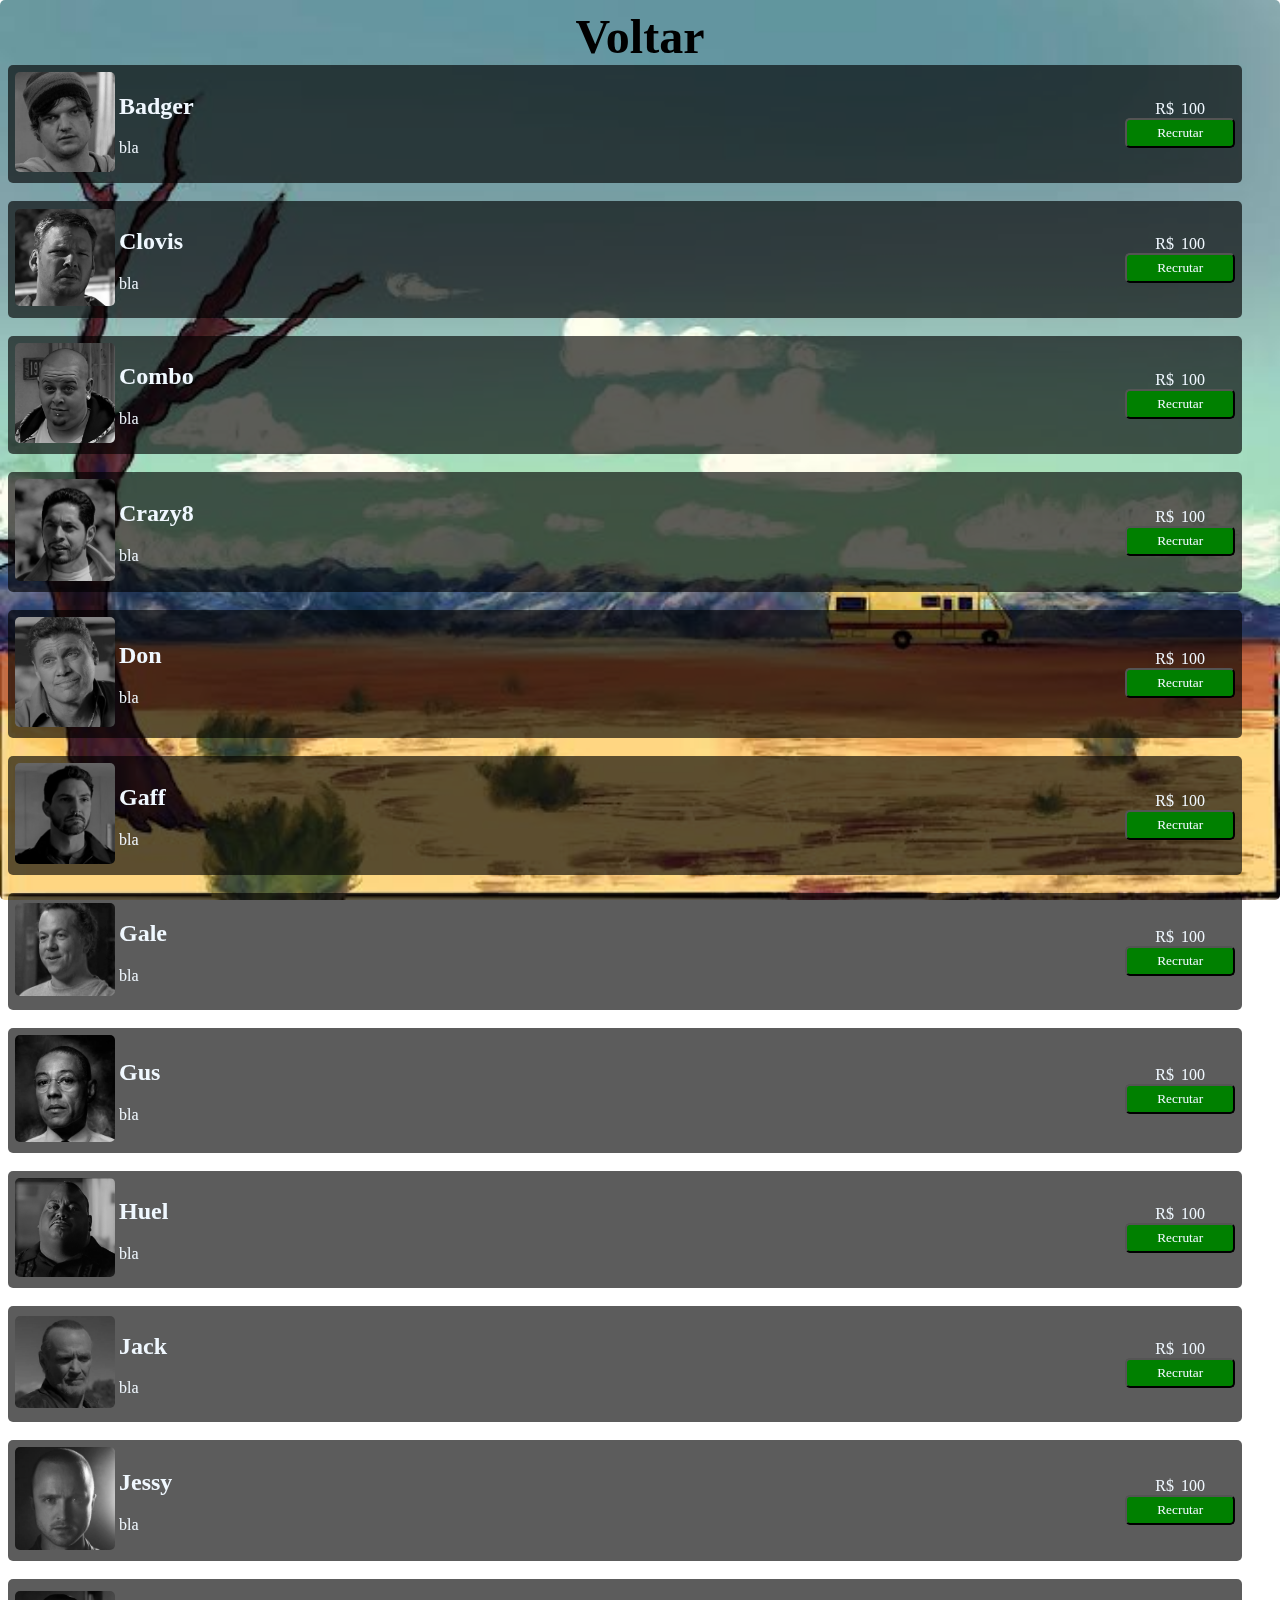
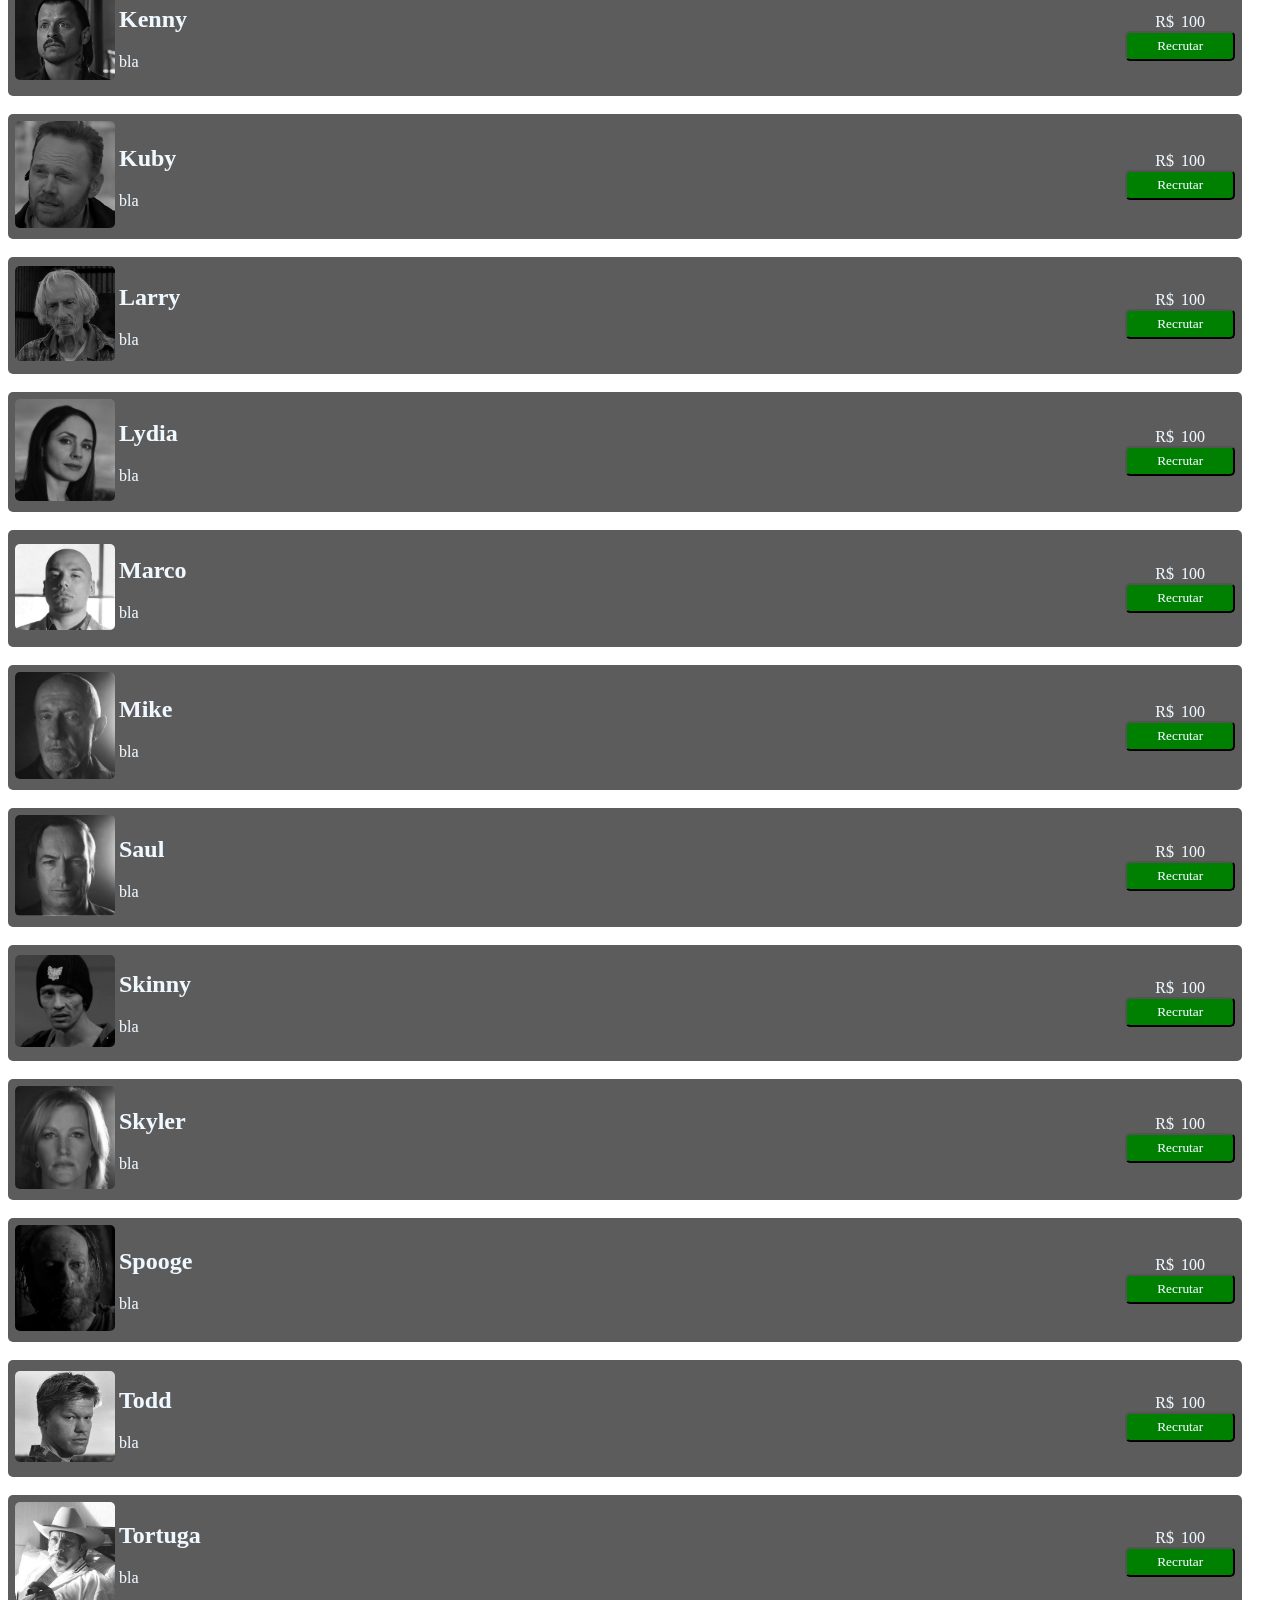
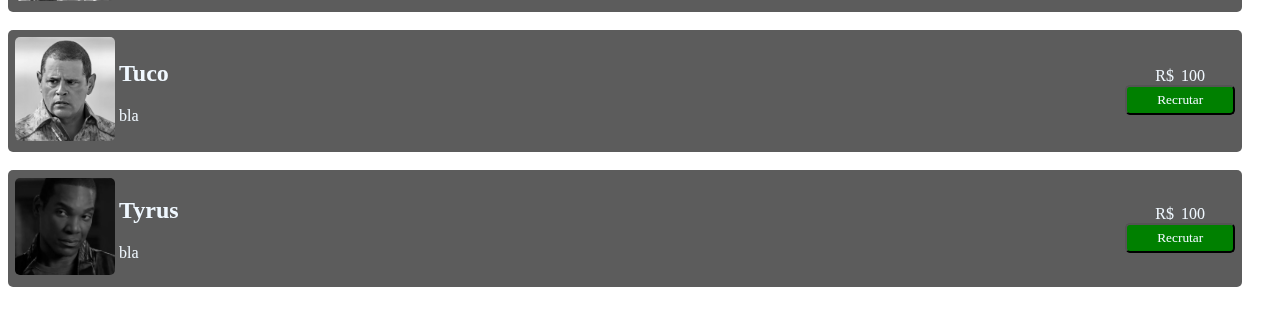
==== loja_membros.html @ a5ee33d0 "u" ====
<!DOCTYPE html>
<html lang="pt-br">

<head>
    <meta charset="UTF-8">
    <meta http-equiv="X-UA-Compatible" content="IE=edge">
    <meta name="viewport" content="width=device-width, initial-scale=1.0">
    <title>bBad</title>
    <link rel="stylesheet" href="css.css">
</head>
<style>
    .gradeShop button {
        padding: 5px;
        border-radius: 5px;
        background-color: green;
        color: aliceblue;
    }

    img {
        border-radius: 5px;
    }
</style>

<body>

    <img class="fundo" src="imagens/Splash.jpeg" alt="">


    <div class="opcao">
        <a href="loja.html">
            <h1>Voltar</h1>
        </a>
    </div>

    <!------------------------------------------------>
    <script>

        const listaMembros = [
            { Nome: 'Badger'  ,Preco:'100',RP:'100', Descricao:'bla' },
            { Nome: 'Clovis'  ,Preco:'100',RP:'100', Descricao:'bla' },
            { Nome: 'Combo'   ,Preco:'100',RP:'100', Descricao:'bla' },
            { Nome: 'Crazy8'  ,Preco:'100',RP:'100', Descricao:'bla' },
            { Nome: 'Don'     ,Preco:'100',RP:'100', Descricao:'bla' },
            { Nome: 'Gaff'    ,Preco:'100',RP:'100', Descricao:'bla' },
            { Nome: 'Gale'    ,Preco:'100',RP:'100', Descricao:'bla' },
            { Nome: 'Gus'     ,Preco:'100',RP:'100', Descricao:'bla' },
            { Nome: 'Huel'    ,Preco:'100',RP:'100', Descricao:'bla' },
            { Nome: 'Jack'    ,Preco:'100',RP:'100', Descricao:'bla' },
            { Nome: 'Jessy'   ,Preco:'100',RP:'100', Descricao:'bla' },
            { Nome: 'Kenny'   ,Preco:'100',RP:'100', Descricao:'bla' },
            { Nome: 'Kuby'    ,Preco:'100',RP:'100', Descricao:'bla' },
            { Nome: 'Larry'   ,Preco:'100',RP:'100', Descricao:'bla' },
            { Nome: 'Lydia'   ,Preco:'100',RP:'100', Descricao:'bla' },
            { Nome: 'Marco'   ,Preco:'100',RP:'100', Descricao:'bla' },
            { Nome: 'Mike'    ,Preco:'100',RP:'100', Descricao:'bla' },
            { Nome: 'Saul'    ,Preco:'100',RP:'100', Descricao:'bla' },
            { Nome: 'Skinny'  ,Preco:'100',RP:'100', Descricao:'bla' },
            { Nome: 'Skyler'  ,Preco:'100',RP:'100', Descricao:'bla' },
            { Nome: 'Spooge'  ,Preco:'100',RP:'100', Descricao:'bla' },
            { Nome: 'Todd'    ,Preco:'100',RP:'100', Descricao:'bla' },
            { Nome: 'Tortuga' ,Preco:'100',RP:'100', Descricao:'bla' },
            { Nome: 'Tuco'    ,Preco:'100',RP:'100', Descricao:'bla' },
            { Nome: 'Tyrus'   ,Preco:'100',RP:'100', Descricao:'bla' },
        ];

        listaMembros.forEach(element => {
            document.body.innerHTML += `
            <div class="gradeShop">
        <table style="width:100%;">
            <tr>
                <td><img alt="" style="width:100px;" id="foto_${element.Nome}" 
                    src="imagens/Personagens/${element.Nome}.jpg"></td>
                <td>
                    <h2 style="color:aliceblue ;">
                        ${element.Nome}
                    </h2>
                    <span style="color:aliceblue ;">
                        ${element.Descricao}
                        &nbsp;&nbsp;&nbsp;&nbsp;&nbsp;&nbsp;&nbsp;&nbsp;&nbsp;&nbsp;&nbsp;&nbsp;&nbsp;&nbsp;&nbsp;&nbsp;&nbsp;&nbsp;&nbsp;&nbsp;&nbsp;&nbsp;&nbsp;&nbsp;&nbsp;&nbsp;&nbsp;&nbsp;&nbsp;&nbsp;&nbsp;&nbsp;&nbsp;&nbsp;&nbsp;&nbsp;&nbsp;&nbsp;&nbsp;&nbsp;&nbsp;&nbsp;&nbsp;&nbsp;&nbsp;&nbsp;&nbsp;&nbsp;&nbsp;&nbsp;
                        &nbsp;&nbsp;&nbsp;&nbsp;&nbsp;&nbsp;&nbsp;&nbsp;&nbsp;&nbsp;&nbsp;&nbsp;&nbsp;&nbsp;&nbsp;&nbsp;&nbsp;&nbsp;&nbsp;&nbsp;&nbsp;&nbsp;&nbsp;&nbsp;&nbsp;&nbsp;&nbsp;&nbsp;&nbsp;&nbsp;&nbsp;&nbsp;&nbsp;&nbsp;&nbsp;&nbsp;&nbsp;&nbsp;&nbsp;&nbsp;&nbsp;&nbsp;&nbsp;&nbsp;&nbsp;&nbsp;&nbsp;&nbsp;&nbsp;&nbsp;
                        &nbsp;&nbsp;&nbsp;&nbsp;&nbsp;&nbsp;&nbsp;&nbsp;&nbsp;&nbsp;&nbsp;&nbsp;&nbsp;&nbsp;&nbsp;&nbsp;&nbsp;&nbsp;&nbsp;&nbsp;&nbsp;&nbsp;&nbsp;&nbsp;&nbsp;&nbsp;&nbsp;&nbsp;&nbsp;&nbsp;&nbsp;&nbsp;&nbsp;&nbsp;&nbsp;&nbsp;&nbsp;&nbsp;&nbsp;&nbsp;&nbsp;&nbsp;&nbsp;&nbsp;&nbsp;&nbsp;&nbsp;&nbsp;&nbsp;&nbsp;
                   </span>
                </td>
                <td>
                    <center>
                        <span style="color:aliceblue ;" id="preco_${element.Nome}">
                            R$ ${element.Preco}
                        </span>
                        <button style="width:100%;" id="bt_${element.Nome}">
                            Recrutar
                        </button>
                    </center>
                </td>
            </tr>
        </table>
    </div>
    <br>
            
            `;
        });
    </script>
    <!------------------------------------------------>




    <!------------------------------------------------>



    <!------------------------------------------------>



</body>
<script src="js.js"></script>

<script>





    listaMembros.forEach(element => {
        eval(`
        const foto_${element.Nome} = document.getElementById('foto_${element.Nome}');
    const preco_${element.Nome} = document.getElementById('preco_${element.Nome}');
    const bt_${element.Nome} = document.getElementById('bt_${element.Nome}');

    bt_${element.Nome}.addEventListener('click', () => {
        if (parseInt(localStorage.getItem('desbloqueou_personagem_${element.Nome}')) === 0) {
            if (parseInt(localStorage.getItem('dinheiro')) >= ${element.Preco}) {

                removeDinheiro(${element.Preco});
                localStorage.setItem('desbloqueou_personagem_${element.Nome}', '1');
                msgOk('Membro recrutado com sucesso!');
                addReputacao(${element.RP})
                addMembro();
            }
            else {
                msgErro('Voçe não tem dinheiro para comprar esse membro')
            }
        }
        else {
            msgErro('Voçe ja possue esse membro na sua equipe')
        }
    });
`);
    });






    verCompras();

    function verCompras() {


        listaMembros.forEach(element => {
            eval(`
    if (parseInt(localStorage.getItem('desbloqueou_personagem_${element.Nome}')) === 0) {
            bt_${element.Nome}.style.backgroundColor = 'green';
            foto_${element.Nome}.style.filter = 'grayscale(1)';

        }
        else {
            bt_${element.Nome}.style.backgroundColor = 'red';
            foto_${element.Nome}.style.filter = 'none';
            foto_${element.Nome}.style.border = '5px solid green';
        }
        `);
        });
        //------------------------------------

        //--------------------- 


    }




    setInterval(() => {
        verCompras();
    }, 1000);




    function msgOk(msg) {
        msgbox('Sucesso', msg);
    }
    function msgErro(msg) {
        msgbox('Erro', msg, 1000, 0, 'red');
    }

</script>

</html>
---- css.css ----
* {
    cursor: pointer;
    z-index: 100;
    text-decoration: none;
    color: rgb(0, 0, 0);
    font-family: Georgia, 'Times New Roman', Times, serif;
    word-spacing: 3px;
}

.pprogress{
    width: 100%;
}

.fundo {
    width: 100%;
    height: 100%;
    position: fixed;
    left: 0;
    top: 0;
    z-index: -1;
}

.opcao {
    color: rgb(0, 0, 0);
    text-align: center;
    font-size: 150%;
    padding: 1px;
    margin: 0;
}

h5 {
    margin: 0;
    color: aliceblue;
    background-color: rgba(0, 0, 0, 0.739);
}
h1 {
    margin: 0; 
}

.opcao h1:hover {
    color: rgb(25, 103, 11);
    border-top: 1px solid aliceblue;
    border-bottom: 1px solid aliceblue;
}

.espaco {
    min-height: 20%;
    width: 100%;
    padding: 2%;
}



.trofeu {
    width: 100%;
}

.trofeu img {
    width: 100px;
    height: 100px;
}

.fotoPerfil {
    width: 10%;
}

.gradePrincipal {
    width: 97%;
    max-height: 50%;
    display: flex;
    background-color: rgba(0, 0, 0, 0.639);
    padding: 4px;
    border-radius: 5px;

}

.gradePrincipal img {
    padding: 5px;
}

.gradePrincipal td,
table,
tr {
    margin: 0;
    color: rgb(255, 255, 255);
}

.gradePrincipal table tr td button {
    background-color: rgb(56, 140, 67);
    color: rgb(255, 255, 255);
    padding: 3px;
    border-radius: 10px;
    width: 150px;
    border: none;
}

.gradePrincipal a h2 {
    color: rgb(255, 255, 255);
}

a .gradePrincipal h2 {
    color: rgb(255, 255, 255);
}


.gradeShop {
    width: 97%;
    max-height: 50%;
    display: flex;
    background-color: rgba(0, 0, 0, 0.639);
    padding: 4px;
    border-radius: 5px;

}
.gradeShop .item {
    max-width: 80px;
    min-width: 80px;
    width: 80px;
    height: 60px;
    padding: 5px;
}
a .gradeShop h2 {
    color: rgb(255, 255, 255);
}

.gradePrincipal span{
    color: rgb(255, 255, 255);
}
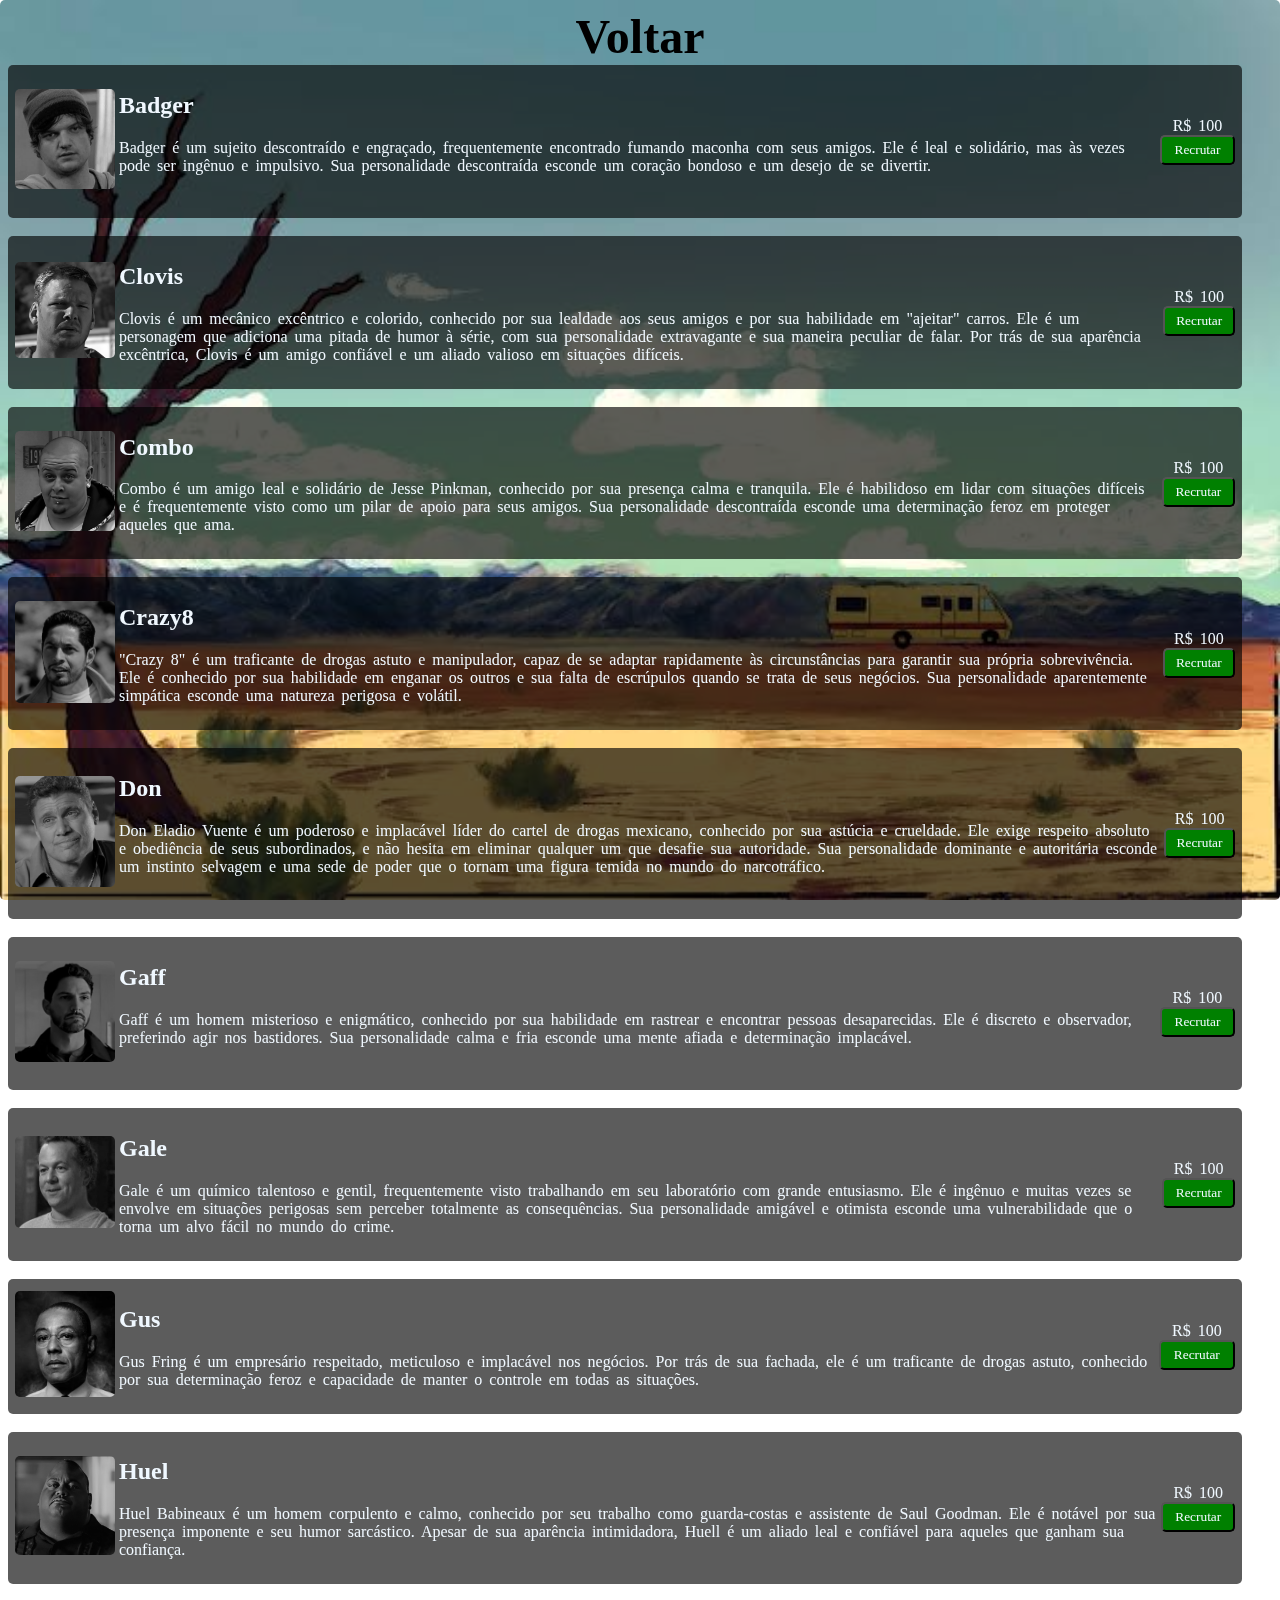
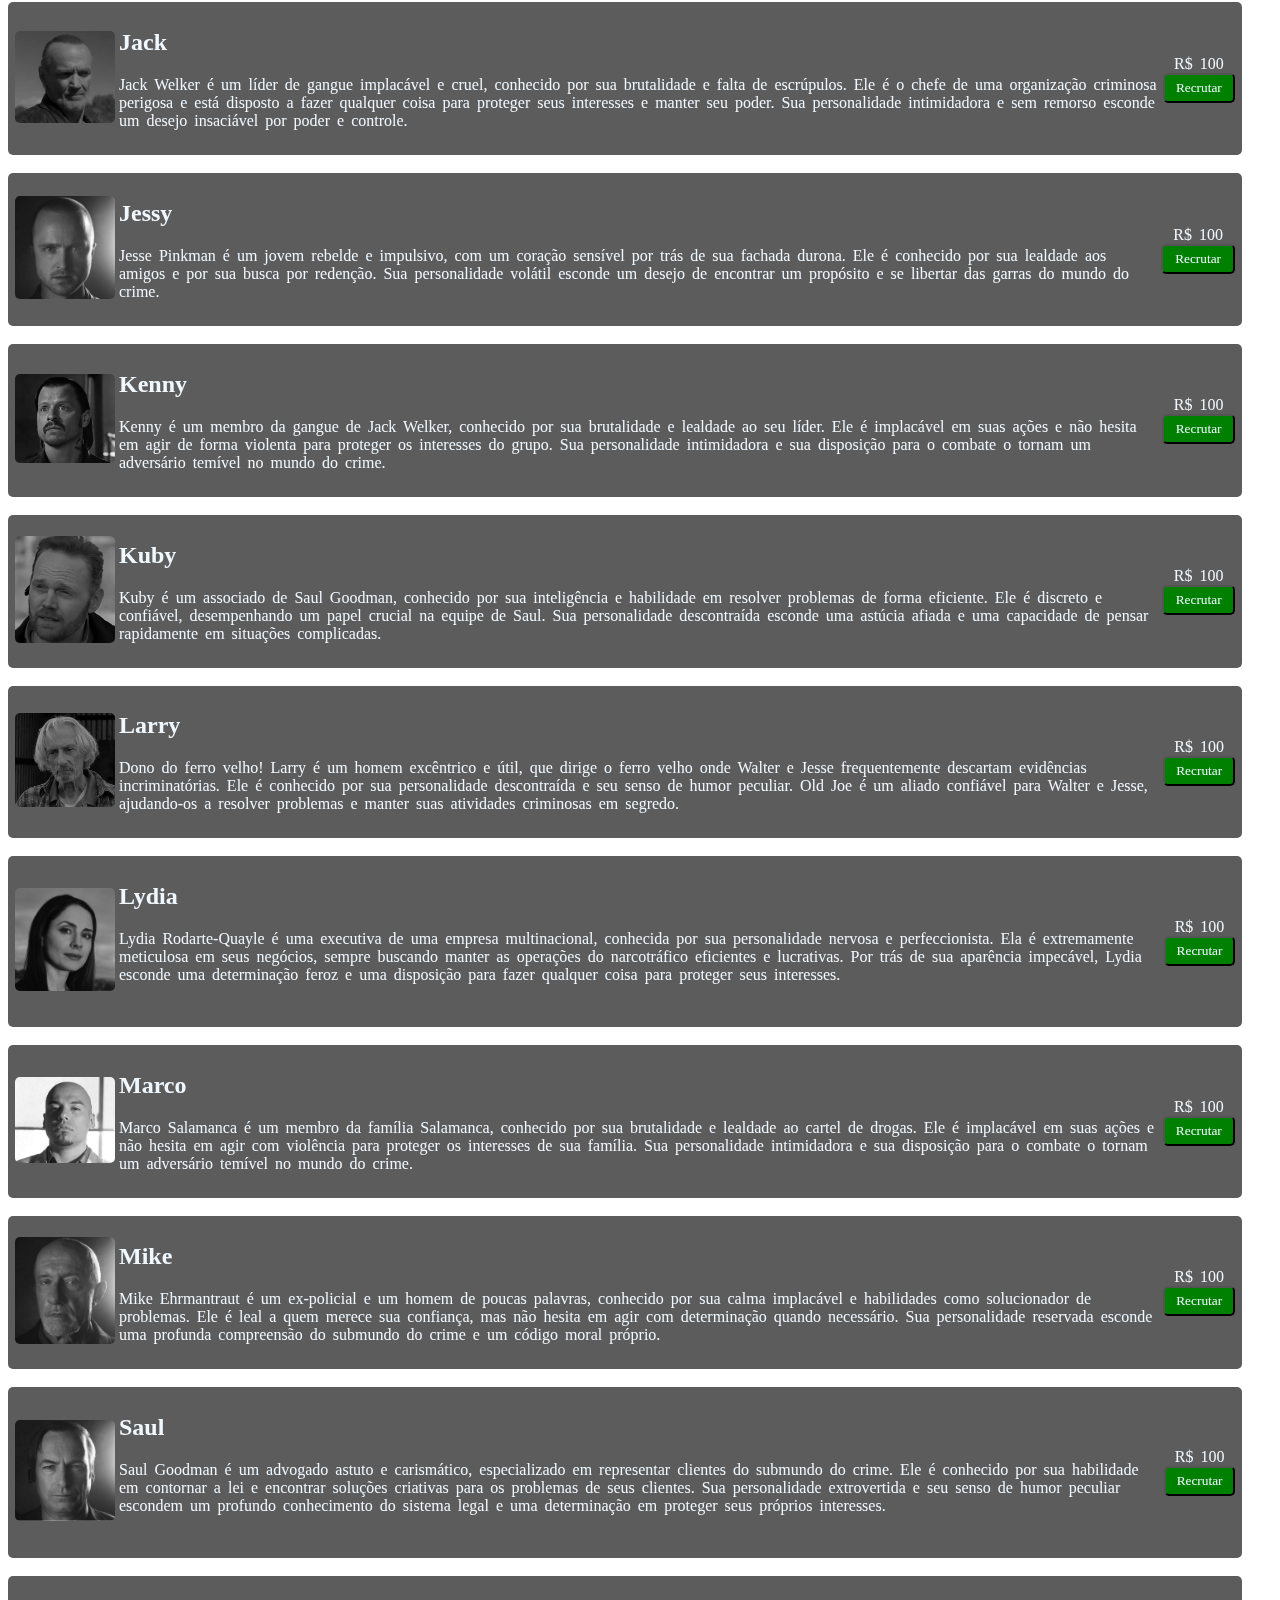
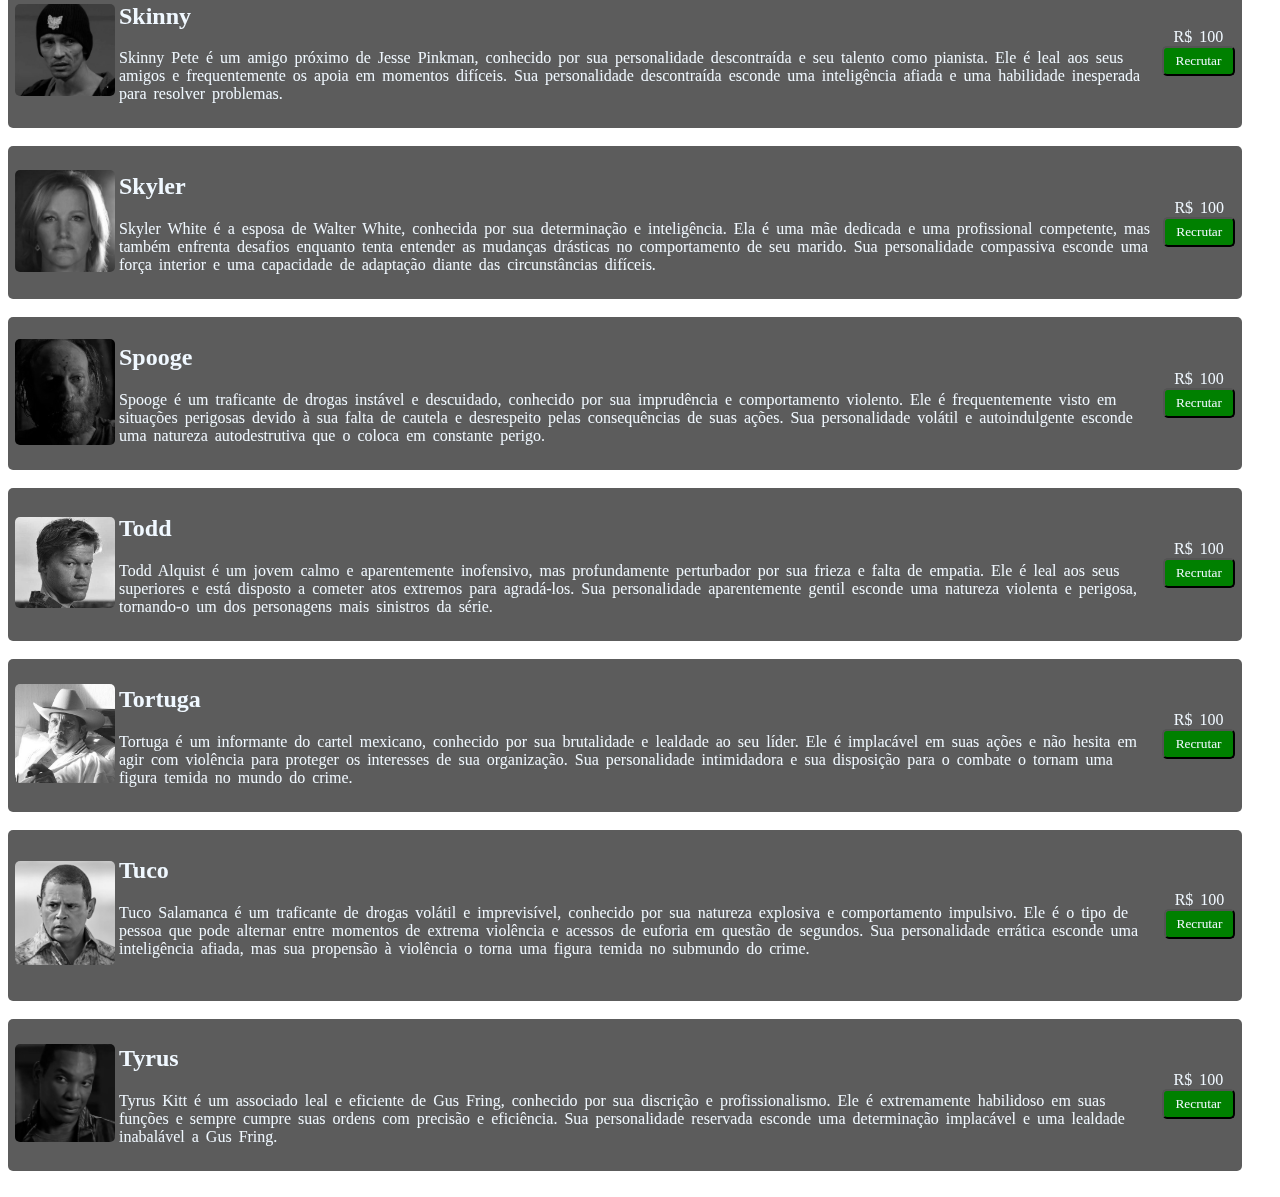
==== commit 04802746: "2" ====
--- a/loja_membros.html
+++ b/loja_membros.html
@@ -36,31 +36,31 @@
     <script>
 
         const listaMembros = [
-            { Nome: 'Badger'  ,Preco:'100',RP:'100', Descricao:'bla' },
-            { Nome: 'Clovis'  ,Preco:'100',RP:'100', Descricao:'bla' },
-            { Nome: 'Combo'   ,Preco:'100',RP:'100', Descricao:'bla' },
-            { Nome: 'Crazy8'  ,Preco:'100',RP:'100', Descricao:'bla' },
-            { Nome: 'Don'     ,Preco:'100',RP:'100', Descricao:'bla' },
-            { Nome: 'Gaff'    ,Preco:'100',RP:'100', Descricao:'bla' },
-            { Nome: 'Gale'    ,Preco:'100',RP:'100', Descricao:'bla' },
-            { Nome: 'Gus'     ,Preco:'100',RP:'100', Descricao:'bla' },
-            { Nome: 'Huel'    ,Preco:'100',RP:'100', Descricao:'bla' },
-            { Nome: 'Jack'    ,Preco:'100',RP:'100', Descricao:'bla' },
-            { Nome: 'Jessy'   ,Preco:'100',RP:'100', Descricao:'bla' },
-            { Nome: 'Kenny'   ,Preco:'100',RP:'100', Descricao:'bla' },
-            { Nome: 'Kuby'    ,Preco:'100',RP:'100', Descricao:'bla' },
-            { Nome: 'Larry'   ,Preco:'100',RP:'100', Descricao:'bla' },
-            { Nome: 'Lydia'   ,Preco:'100',RP:'100', Descricao:'bla' },
-            { Nome: 'Marco'   ,Preco:'100',RP:'100', Descricao:'bla' },
-            { Nome: 'Mike'    ,Preco:'100',RP:'100', Descricao:'bla' },
-            { Nome: 'Saul'    ,Preco:'100',RP:'100', Descricao:'bla' },
-            { Nome: 'Skinny'  ,Preco:'100',RP:'100', Descricao:'bla' },
-            { Nome: 'Skyler'  ,Preco:'100',RP:'100', Descricao:'bla' },
-            { Nome: 'Spooge'  ,Preco:'100',RP:'100', Descricao:'bla' },
-            { Nome: 'Todd'    ,Preco:'100',RP:'100', Descricao:'bla' },
-            { Nome: 'Tortuga' ,Preco:'100',RP:'100', Descricao:'bla' },
-            { Nome: 'Tuco'    ,Preco:'100',RP:'100', Descricao:'bla' },
-            { Nome: 'Tyrus'   ,Preco:'100',RP:'100', Descricao:'bla' },
+            { Nome: 'Badger'  ,Preco:'100',RP:'100', Descricao:'Badger é um sujeito descontraído e engraçado, frequentemente encontrado fumando maconha com seus amigos. Ele é leal e solidário, mas às vezes pode ser ingênuo e impulsivo. Sua personalidade descontraída esconde um coração bondoso e um desejo de se divertir.' },
+            { Nome: 'Clovis'  ,Preco:'100',RP:'100', Descricao:'Clovis é um mecânico excêntrico e colorido, conhecido por sua lealdade aos seus amigos e por sua habilidade em "ajeitar" carros. Ele é um personagem que adiciona uma pitada de humor à série, com sua personalidade extravagante e sua maneira peculiar de falar. Por trás de sua aparência excêntrica, Clovis é um amigo confiável e um aliado valioso em situações difíceis.' },
+            { Nome: 'Combo'   ,Preco:'100',RP:'100', Descricao:'Combo é um amigo leal e solidário de Jesse Pinkman, conhecido por sua presença calma e tranquila. Ele é habilidoso em lidar com situações difíceis e é frequentemente visto como um pilar de apoio para seus amigos. Sua personalidade descontraída esconde uma determinação feroz em proteger aqueles que ama.' },
+            { Nome: 'Crazy8'  ,Preco:'100',RP:'100', Descricao:'"Crazy 8" é um traficante de drogas astuto e manipulador, capaz de se adaptar rapidamente às circunstâncias para garantir sua própria sobrevivência. Ele é conhecido por sua habilidade em enganar os outros e sua falta de escrúpulos quando se trata de seus negócios. Sua personalidade aparentemente simpática esconde uma natureza perigosa e volátil.' },
+            { Nome: 'Don'     ,Preco:'100',RP:'100', Descricao:'Don Eladio Vuente é um poderoso e implacável líder do cartel de drogas mexicano, conhecido por sua astúcia e crueldade. Ele exige respeito absoluto e obediência de seus subordinados, e não hesita em eliminar qualquer um que desafie sua autoridade. Sua personalidade dominante e autoritária esconde um instinto selvagem e uma sede de poder que o tornam uma figura temida no mundo do narcotráfico.' },
+            { Nome: 'Gaff'    ,Preco:'100',RP:'100', Descricao:'Gaff é um homem misterioso e enigmático, conhecido por sua habilidade em rastrear e encontrar pessoas desaparecidas. Ele é discreto e observador, preferindo agir nos bastidores. Sua personalidade calma e fria esconde uma mente afiada e determinação implacável.' },
+            { Nome: 'Gale'    ,Preco:'100',RP:'100', Descricao:'Gale é um químico talentoso e gentil, frequentemente visto trabalhando em seu laboratório com grande entusiasmo. Ele é ingênuo e muitas vezes se envolve em situações perigosas sem perceber totalmente as consequências. Sua personalidade amigável e otimista esconde uma vulnerabilidade que o torna um alvo fácil no mundo do crime.' },
+            { Nome: 'Gus'     ,Preco:'100',RP:'100', Descricao:'Gus Fring é um empresário respeitado, meticuloso e implacável nos negócios. Por trás de sua fachada, ele é um traficante de drogas astuto, conhecido por sua determinação feroz e capacidade de manter o controle em todas as situações.' },
+            { Nome: 'Huel'    ,Preco:'100',RP:'100', Descricao:'Huel Babineaux é um homem corpulento e calmo, conhecido por seu trabalho como guarda-costas e assistente de Saul Goodman. Ele é notável por sua presença imponente e seu humor sarcástico. Apesar de sua aparência intimidadora, Huell é um aliado leal e confiável para aqueles que ganham sua confiança.' },
+            { Nome: 'Jack'    ,Preco:'100',RP:'100', Descricao:'Jack Welker é um líder de gangue implacável e cruel, conhecido por sua brutalidade e falta de escrúpulos. Ele é o chefe de uma organização criminosa perigosa e está disposto a fazer qualquer coisa para proteger seus interesses e manter seu poder. Sua personalidade intimidadora e sem remorso esconde um desejo insaciável por poder e controle.' },
+            { Nome: 'Jessy'   ,Preco:'100',RP:'100', Descricao:'Jesse Pinkman é um jovem rebelde e impulsivo, com um coração sensível por trás de sua fachada durona. Ele é conhecido por sua lealdade aos amigos e por sua busca por redenção. Sua personalidade volátil esconde um desejo de encontrar um propósito e se libertar das garras do mundo do crime.' },
+            { Nome: 'Kenny'   ,Preco:'100',RP:'100', Descricao:'Kenny é um membro da gangue de Jack Welker, conhecido por sua brutalidade e lealdade ao seu líder. Ele é implacável em suas ações e não hesita em agir de forma violenta para proteger os interesses do grupo. Sua personalidade intimidadora e sua disposição para o combate o tornam um adversário temível no mundo do crime.' },
+            { Nome: 'Kuby'    ,Preco:'100',RP:'100', Descricao:'Kuby é um associado de Saul Goodman, conhecido por sua inteligência e habilidade em resolver problemas de forma eficiente. Ele é discreto e confiável, desempenhando um papel crucial na equipe de Saul. Sua personalidade descontraída esconde uma astúcia afiada e uma capacidade de pensar rapidamente em situações complicadas.' },
+            { Nome: 'Larry'   ,Preco:'100',RP:'100', Descricao:'Dono do ferro velho! Larry é um homem excêntrico e útil, que dirige o ferro velho onde Walter e Jesse frequentemente descartam evidências incriminatórias. Ele é conhecido por sua personalidade descontraída e seu senso de humor peculiar. Old Joe é um aliado confiável para Walter e Jesse, ajudando-os a resolver problemas e manter suas atividades criminosas em segredo.' },
+            { Nome: 'Lydia'   ,Preco:'100',RP:'100', Descricao:'Lydia Rodarte-Quayle é uma executiva de uma empresa multinacional, conhecida por sua personalidade nervosa e perfeccionista. Ela é extremamente meticulosa em seus negócios, sempre buscando manter as operações do narcotráfico eficientes e lucrativas. Por trás de sua aparência impecável, Lydia esconde uma determinação feroz e uma disposição para fazer qualquer coisa para proteger seus interesses.' },
+            { Nome: 'Marco'   ,Preco:'100',RP:'100', Descricao:'Marco Salamanca é um membro da família Salamanca, conhecido por sua brutalidade e lealdade ao cartel de drogas. Ele é implacável em suas ações e não hesita em agir com violência para proteger os interesses de sua família. Sua personalidade intimidadora e sua disposição para o combate o tornam um adversário temível no mundo do crime.' },
+            { Nome: 'Mike'    ,Preco:'100',RP:'100', Descricao:'Mike Ehrmantraut é um ex-policial e um homem de poucas palavras, conhecido por sua calma implacável e habilidades como solucionador de problemas. Ele é leal a quem merece sua confiança, mas não hesita em agir com determinação quando necessário. Sua personalidade reservada esconde uma profunda compreensão do submundo do crime e um código moral próprio.' },
+            { Nome: 'Saul'    ,Preco:'100',RP:'100', Descricao:'Saul Goodman é um advogado astuto e carismático, especializado em representar clientes do submundo do crime. Ele é conhecido por sua habilidade em contornar a lei e encontrar soluções criativas para os problemas de seus clientes. Sua personalidade extrovertida e seu senso de humor peculiar escondem um profundo conhecimento do sistema legal e uma determinação em proteger seus próprios interesses.' },
+            { Nome: 'Skinny'  ,Preco:'100',RP:'100', Descricao:'Skinny Pete é um amigo próximo de Jesse Pinkman, conhecido por sua personalidade descontraída e seu talento como pianista. Ele é leal aos seus amigos e frequentemente os apoia em momentos difíceis. Sua personalidade descontraída esconde uma inteligência afiada e uma habilidade inesperada para resolver problemas.' },
+            { Nome: 'Skyler'  ,Preco:'100',RP:'100', Descricao:'Skyler White é a esposa de Walter White, conhecida por sua determinação e inteligência. Ela é uma mãe dedicada e uma profissional competente, mas também enfrenta desafios enquanto tenta entender as mudanças drásticas no comportamento de seu marido. Sua personalidade compassiva esconde uma força interior e uma capacidade de adaptação diante das circunstâncias difíceis.' },
+            { Nome: 'Spooge'  ,Preco:'100',RP:'100', Descricao:'Spooge é um traficante de drogas instável e descuidado, conhecido por sua imprudência e comportamento violento. Ele é frequentemente visto em situações perigosas devido à sua falta de cautela e desrespeito pelas consequências de suas ações. Sua personalidade volátil e autoindulgente esconde uma natureza autodestrutiva que o coloca em constante perigo.' },
+            { Nome: 'Todd'    ,Preco:'100',RP:'100', Descricao:'Todd Alquist é um jovem calmo e aparentemente inofensivo, mas profundamente perturbador por sua frieza e falta de empatia. Ele é leal aos seus superiores e está disposto a cometer atos extremos para agradá-los. Sua personalidade aparentemente gentil esconde uma natureza violenta e perigosa, tornando-o um dos personagens mais sinistros da série.' },
+            { Nome: 'Tortuga' ,Preco:'100',RP:'100', Descricao:'Tortuga é um informante do cartel mexicano, conhecido por sua brutalidade e lealdade ao seu líder. Ele é implacável em suas ações e não hesita em agir com violência para proteger os interesses de sua organização. Sua personalidade intimidadora e sua disposição para o combate o tornam uma figura temida no mundo do crime.' },
+            { Nome: 'Tuco'    ,Preco:'100',RP:'100', Descricao:'Tuco Salamanca é um traficante de drogas volátil e imprevisível, conhecido por sua natureza explosiva e comportamento impulsivo. Ele é o tipo de pessoa que pode alternar entre momentos de extrema violência e acessos de euforia em questão de segundos. Sua personalidade errática esconde uma inteligência afiada, mas sua propensão à violência o torna uma figura temida no submundo do crime.' },
+            { Nome: 'Tyrus'   ,Preco:'100',RP:'100', Descricao:'Tyrus Kitt é um associado leal e eficiente de Gus Fring, conhecido por sua discrição e profissionalismo. Ele é extremamente habilidoso em suas funções e sempre cumpre suas ordens com precisão e eficiência. Sua personalidade reservada esconde uma determinação implacável e uma lealdade inabalável a Gus Fring.' },
         ];
 
         listaMembros.forEach(element => {
